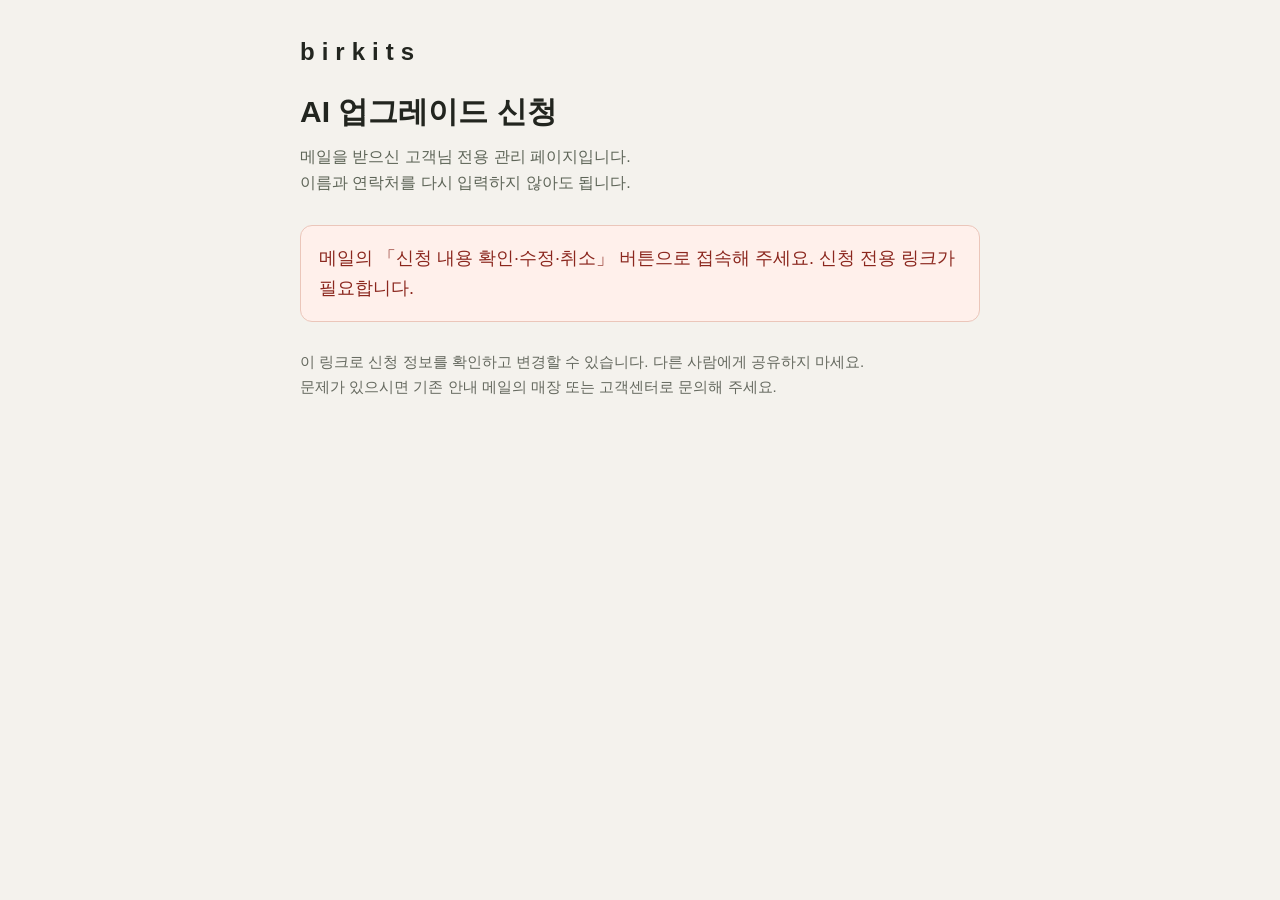
==== manage.html @ 48fc605c "고객 정보 재입력 없는 관리 버튼과 입금자 환불계좌 필수" ====
<!doctype html>
<html lang="ko">
<head>
<meta charset="utf-8"><meta name="viewport" content="width=device-width,initial-scale=1">
<meta name="referrer" content="no-referrer"><meta name="robots" content="noindex,nofollow,noarchive">
<meta http-equiv="Content-Security-Policy" content="default-src 'self'; script-src 'unsafe-inline'; style-src 'unsafe-inline'; connect-src https://script.google.com https://script.googleusercontent.com; img-src 'self' data:; object-src 'none'; base-uri 'none'; form-action 'none'">
<title>AI 업그레이드 신청 확인 · 수정 · 취소 | 버킷츠</title>
<style>
*{box-sizing:border-box}body{margin:0;background:#f4f2ed;color:#22251f;font:18px/1.65 -apple-system,BlinkMacSystemFont,'Segoe UI',sans-serif;word-break:keep-all}main{max-width:720px;margin:0 auto;padding:32px 20px 60px}header{margin-bottom:28px}.brand{font-size:24px;letter-spacing:7px;font-weight:600}h1{font-size:30px;line-height:1.35;margin:20px 0 12px}h2{font-size:23px;margin:0 0 20px}p{margin:10px 0}.muted,.hint{color:#62665d;font-size:16px}.card{padding:26px;background:#fff;border:1px solid #dedbd2;border-radius:18px;margin:18px 0}.notice{background:#ece9df;border-radius:12px;padding:18px}.error{color:#8b271e;background:#fff0eb;border:1px solid #ebc6ba;padding:18px;border-radius:12px;white-space:pre-line}.success{background:#e9f1e8;border:1px solid #c5d8c0;padding:18px;border-radius:12px}label{display:block;font-weight:600;margin-bottom:8px}input,select,textarea,button{font:inherit}input:not([type=radio]):not([type=checkbox]),select,textarea{display:block;width:100%;min-height:56px;border:1px solid #aaa99e;border-radius:9px;padding:12px;color:#20231e;background:white}input[readonly],textarea[readonly],select:disabled{background:#f5f5f0;color:#35382f;opacity:1}textarea{min-height:110px;resize:vertical}.field{margin-bottom:23px}.row{display:flex;gap:14px}.row>*{flex:1;min-width:0}button{min-height:56px;border:1px solid #293025;border-radius:10px;background:#293025;color:white;padding:13px 22px;font-weight:600;cursor:pointer}button.secondary{background:#fff;color:#293025}button.danger{background:#fff;color:#8b3024;border-color:#b06d60}button:disabled{opacity:.5;cursor:wait}.actions{display:flex;flex-wrap:wrap;gap:12px;margin-top:24px}.actions button{flex:1;min-width:140px}.full{width:100%}button:focus-visible,input:focus-visible,select:focus-visible,textarea:focus-visible{outline:3px solid #728462;outline-offset:3px}.choice{font-weight:400;display:flex;align-items:flex-start;gap:12px;background:#f5f5f0;padding:16px;border:1px solid #d7d9cf;border-radius:10px;margin:12px 0;cursor:pointer}.choice input{width:24px;height:24px;flex:0 0 24px;margin:3px 0}.req{color:#8b3024;font-size:16px}.pill{display:inline-block;border-radius:100px;background:#e8eadd;padding:4px 13px;font-size:16px}.statusbar{margin-bottom:18px}a{color:#355334;text-underline-offset:4px}.summaryline{padding:12px 0;border-bottom:1px solid #e6e6de}.summaryline span{display:block;color:#62665d;font-size:16px}.summaryline strong{font-size:19px;font-weight:500;white-space:pre-wrap;overflow-wrap:anywhere}[hidden]{display:none!important}footer{font-size:15px;color:#65695f;margin:28px 0 0}.secure{font-size:16px;color:#5e6558}.loading{padding:28px;text-align:center}@media(max-width:520px){main{padding:24px 16px 40px}.card{padding:21px 18px}h1{font-size:27px}.row{display:block}.actions button{min-width:100%;width:100%}}@media(prefers-reduced-motion:no-preference){button{transition:background .15s}}
</style>
</head>
<body>
<main>
 <header><div class="brand">birkits</div><h1>AI 업그레이드 신청</h1><p class="secure">메일을 받으신 고객님 전용 관리 페이지입니다.<br>이름과 연락처를 다시 입력하지 않아도 됩니다.</p></header>
 <div id="feedback" role="status" aria-live="polite"></div>
 <div id="loading" class="card loading">신청 내용을 불러오고 있습니다.</div>
 <section id="application" hidden>
  <div class="statusbar">현재 상태 <span id="status" class="pill"></span></div>
  <nav class="actions" aria-label="신청 관리"><button id="viewButton" type="button" class="secondary">신청 내용 확인</button><button id="editButton" type="button">신청 내용 수정</button><button id="cancelButton" type="button" class="danger">신청 취소</button></nav>
  <section id="viewPanel" class="card"><h2>신청하신 내용</h2><div id="summary"></div></section>
  <form id="editForm" class="card" hidden><h2>신청 내용 수정</h2><p class="hint">기존 내용이 입력되어 있습니다. 변경할 부분만 수정해 주세요.</p><div id="fields"></div><button class="full" id="saveButton" type="submit">변경 내용 저장</button></form>
  <form id="cancelForm" class="card" hidden><h2>신청 취소</h2><p>아래 신청이 취소됩니다. 신청 내용과 입금 여부를 확인해 주세요.</p><div id="cancelSummary" class="notice"></div>
   <fieldset id="paymentFields" style="border:0;padding:0;margin:24px 0"><legend style="font-weight:600">입금하셨나요? <span class="req">필수</span></legend>
    <label class="choice"><input type="radio" name="payment" value="paid" required><span>입금했습니다.<br><span class="hint">환불받으실 계좌를 입력해 주세요.</span></span></label>
    <label class="choice"><input type="radio" name="payment" value="unpaid" required><span>아직 입금하지 않았습니다.</span></label>
    <div id="refundFields" hidden>
     <p class="notice">입금한 신청은 환불계좌가 있어야 취소할 수 있습니다. 실제 입금 내역 확인 후 담당자가 환불 처리합니다.</p>
     <div class="field"><label for="refundBank">은행명 <span class="req">필수</span></label><input id="refundBank" autocomplete="off" maxlength="40" placeholder="예: 국민은행"></div>
     <div class="field"><label for="refundAccount">환불 계좌번호 <span class="req">필수</span></label><input id="refundAccount" inputmode="numeric" autocomplete="off" maxlength="40" placeholder="숫자만 입력해 주세요"></div>
     <div class="field"><label for="refundHolder">예금주 <span class="req">필수</span></label><input id="refundHolder" autocomplete="off" maxlength="40" placeholder="통장에 표시된 예금주명"></div>
     <p class="hint">환불 처리를 위해 은행명·계좌번호·예금주를 수집합니다. 전체 계좌번호는 비공개 신청 시트에만 저장하며, 안내 메일에는 끝자리만 표시합니다. 환불 처리와 관련 법령상 보관 의무에 필요한 기간 동안만 보관합니다.</p>
    </div>
   </fieldset>
   <label class="choice"><input id="cancelConfirm" type="checkbox" required><span>신청 취소 내용을 확인했습니다.<span id="refundConfirmText"> 입금한 경우 환불 처리를 위한 계좌정보 제공에 동의합니다.</span></span></label>
   <button class="full danger" id="confirmCancelButton" type="submit">확인했습니다. 신청 취소 확정</button>
  </form>
  <section id="refundResult" class="card" hidden><h2>취소·환불 접수 내용</h2><div id="refundSummary"></div></section>
 </section>
 <footer>이 링크로 신청 정보를 확인하고 변경할 수 있습니다. 다른 사람에게 공유하지 마세요.<br>문제가 있으시면 기존 안내 메일의 매장 또는 고객센터로 문의해 주세요.</footer>
</main>
<script>
'use strict';
const SERVICE='customer', API='https://script.google.com/macros/s/AKfycbx2lmYhfX2Ey2Q192iOE2PfyTRnP8xEVYKa4at9sElzZoVyQkmvH3BFohvnhB8ba2lp/exec';
const $=id=>document.getElementById(id);
let token=new URLSearchParams(location.hash.slice(1)).get('token')||'', record=null, mode=new URLSearchParams(location.search).get('action')||'view', busy=false;
const labels={name:'성함',phone:'연락처',email:'이메일',showroom:'방문 매장',date:'방문 날짜',time:'방문 시간',memo:'추가 전달사항',applicantName:'보내는 분 성함',applicantPhone:'보내는 분 연락처',buyerName:'받는 분 성함 (동일하면 비워 주세요)',buyerPhone:'받는 분 연락처 (동일하면 비워 주세요)',customerEmail:'이메일',depositTime:'입금 시간 및 입금자명 (입금 전이면 미입금)',requestDate:'이사·설치 요청 기간',isSecondHand:'중고 구매 여부',addressBefore:'출발지 주소',addressAfter:'도착지 주소',options:'구매 옵션·사이즈·수량',serviceKey:'신청 서비스',regionKey:'지역',bedConfigKey:'침대 구성',zipcode:'우편번호',address:'기본 주소',detailAddress:'상세 주소',purchaseYear:'구매 연도',upgradeOption:'업그레이드 방법',quantity:'신청 수량',orderInfo:'구매처·주문번호',comments:'추가 전달사항'};
const showroomNames=['삼성점(봉은사역)','압구정점','아주대 병원점(수원시 영통구)','회기점(동대문구)','이브자리 양재(하나로마트 정문 우측)','파주운정점(스타필드 빌리지)'];
const services={full:['전체 (분해 + 운반 + 조립)',255000,355000],assembly:['조립만',95000,125000],disassembly:['분해만',85000,135000],disassemblyTransport:['분해 + 운반',185000,255000],transportAssembly:['운반 + 조립',225000,325000],roomMove:['분해 + 재조립 (같은 집 다른 방 이동 설치)',180000,260000]};
const fieldsByService={showroom:['name','phone','email','showroom','date','time','memo'],moving:['serviceKey','regionKey','bedConfigKey','applicantName','applicantPhone','customerEmail','buyerName','buyerPhone','depositTime','requestDate','isSecondHand','addressBefore','addressAfter','options','memo'],customer:['name','phone','email','zipcode','address','detailAddress','purchaseYear','upgradeOption','quantity','orderInfo','comments']};
const optional=new Set(['memo','buyerName','buyerPhone','orderInfo','comments']);
function feedback(message,type='error'){ $('feedback').className=type;$('feedback').textContent=message;$('feedback').hidden=!message; }
function setBusy(value){busy=value;document.querySelectorAll('button').forEach(b=>b.disabled=value);if(!value&&record){$('editButton').disabled=$('cancelButton').disabled=!record.editable;}}
async function api(action,extra={}) {
 const controller=new AbortController(), timer=setTimeout(()=>controller.abort(),45000);
 try {const response=await fetch(API,{method:'POST',headers:{'Content-Type':'text/plain;charset=utf-8'},body:JSON.stringify({action,token,...extra}),credentials:'omit',cache:'no-store',redirect:'follow',signal:controller.signal});if(!response.ok)throw Error('서버에 연결하지 못했습니다.');const result=await response.json();if(result.result!=='success')throw Error(result.message||result.error||'처리하지 못했습니다.');return result;}
 catch(error){if(error.name==='AbortError')throw Error('응답 확인이 지연되고 있습니다. 중복 요청하지 마시고 잠시 후 이 페이지를 새로고침하여 처리 상태를 확인해 주세요.');throw error;}finally{clearTimeout(timer);}
}
function addSummary(parent,label,value){if(value===undefined||value===null||value==='')return;const div=document.createElement('div');div.className='summaryline';const span=document.createElement('span');span.textContent=label;const strong=document.createElement('strong');strong.textContent=String(value);div.append(span,strong);parent.append(div);}
function displayed(key,value){if(key==='serviceKey')return services[value]?.[0]||record.data.serviceName||value;if(key==='regionKey')return {capital:'수도권',local:'지방'}[value]||value;if(key==='bedConfigKey')return {single:'일반',sPlusS:'S+S',ssPlusSs:'SS+SS'}[value]||value;return value;}
function render(){
 $('loading').hidden=true;$('application').hidden=false;$('status').textContent=record.status;$('summary').replaceChildren();
 for(const key of fieldsByService[SERVICE])addSummary($('summary'),labels[key],displayed(key,record.data[key]));
 $('cancelSummary').textContent=SERVICE==='showroom'?`${record.data.name} / ${record.data.showroom}\n${record.data.date} ${record.data.time}`:SERVICE==='moving'?`${record.data.applicantName} / ${record.data.applicantPhone}\n${record.data.requestDate}`:`${record.data.name} / ${record.data.phone}\n${record.data.upgradeOption} / ${record.data.quantity}개`;
 $('cancelSummary').style.whiteSpace='pre-line';$('refundResult').hidden=!record.refund;$('refundSummary').replaceChildren();
 if(record.refund){const f=record.refund;addSummary($('refundSummary'),'입금 여부',f.paid?'입금 완료 (고객 신고)':'입금 전 (고객 신고)');if(f.paid){addSummary($('refundSummary'),'은행',f.bank);addSummary($('refundSummary'),'계좌번호',f.accountMasked);addSummary($('refundSummary'),'예금주',f.holder);}addSummary($('refundSummary'),'처리 상태',f.status);}
 setBusy(false);if(!record.editable)mode='view';setMode(mode);
}
function setMode(value){mode=['view','edit','cancel'].includes(value)?value:'view';if(!record.editable)mode='view';$('viewPanel').hidden=mode!=='view';$('editForm').hidden=mode!=='edit';$('cancelForm').hidden=mode!=='cancel';if(mode==='edit')buildFields();if(mode==='cancel'){$('cancelConfirm').checked=false;document.querySelectorAll('[name=payment]').forEach(i=>i.checked=false);paymentChanged();}history.replaceState(null,'',`?action=${mode}#token=${encodeURIComponent(token)}`);}
function makeField(key,type='text',choices){
 const group=document.createElement('div');group.className='field';const label=document.createElement('label');label.htmlFor='field_'+key;label.textContent=labels[key]+(optional.has(key)?'':' *');
 const input=document.createElement(choices?'select':['memo','comments','options'].includes(key)?'textarea':'input');input.id='field_'+key;input.name=key;input.required=!optional.has(key);if(input.tagName==='INPUT')input.type=type;
 if(choices){for(const [value,text] of choices){const option=document.createElement('option');option.value=value;option.textContent=text;input.append(option);}}
 input.value=record.data[key]??'';if(key.toLowerCase().includes('phone')){input.inputMode='tel';input.addEventListener('input',()=>{input.value=phone(input.value);});}
 if(SERVICE==='showroom'&&['name','phone'].includes(key)){input.readOnly=true;input.required=false;}
 if(['memo','comments','options'].includes(key))input.maxLength=2000;else if(input.tagName==='INPUT')input.maxLength=key.toLowerCase().includes('address')?400:254;
 group.append(label,input);$('fields').append(group);return input;
}
function phone(value){const d=String(value).replace(/\D/g,'').slice(0,11);if(d.startsWith('02'))return d.replace(/^(\d{2})(\d{3,4})(\d{4})$/,'$1-$2-$3');return d.replace(/^(\d{3})(\d{3,4})(\d{4})$/,'$1-$2-$3');}
function buildFields(){
 $('fields').replaceChildren();
 for(const key of fieldsByService[SERVICE]){
  let choices;
  if(key==='showroom')choices=showroomNames.map(v=>[v,v]);
  if(key==='time')choices=[[record.data.time,record.data.time]];
  if(key==='serviceKey')choices=Object.entries(services).map(([k,v])=>[k,v[0]]);
  if(key==='regionKey')choices=[['capital','수도권'],['local','지방']];
  if(key==='bedConfigKey')choices=[['single','일반'],['sPlusS','S+S'],['ssPlusSs','SS+SS']];
  if(key==='isSecondHand')choices=[['아니오(본인구매)','아니오(본인구매)'],['예(중고구매)','예(중고구매)']];
  if(key==='purchaseYear')choices=[['2025년 이후','2025년 이후'],['2024년 이전','2024년 이전']];
  if(key==='upgradeOption')choices=[[record.data.upgradeOption,record.data.upgradeOption]];
  if(key==='quantity')choices=[['1','1개'],['2','2개'],['3','3개']];
  const input=makeField(key,key.toLowerCase().includes('email')?'email':key==='date'?'date':'text',choices);
  if(key==='date')input.min=new Intl.DateTimeFormat('en-CA',{timeZone:'Asia/Seoul',year:'numeric',month:'2-digit',day:'2-digit'}).format(new Date());
 }
 if(SERVICE==='customer'){$('field_purchaseYear').addEventListener('change',upgradeOptions);upgradeOptions();}
 if(SERVICE==='moving'){
  const fee=document.createElement('p');fee.id='fee';fee.className='notice';$('fields').append(fee);
  ['serviceKey','regionKey','bedConfigKey'].forEach(k=>$('field_'+k).addEventListener('change',movingFee));movingFee();
 }
 if(SERVICE==='showroom'){
  const note=document.createElement('p');note.className='notice';note.textContent='신청 전 네이버 지도 또는 매장 전화로 실제 영업시간과 휴무일을 확인해 주세요. 아주대 병원점은 토·일·공휴일에 쉽니다. 날짜를 변경하면 가능한 시간을 다시 확인합니다.';$('fields').append(note);
  const choice=document.createElement('label');choice.className='choice';const input=document.createElement('input');input.type='checkbox';input.required=true;input.id='visitPromise';const span=document.createElement('span');span.textContent='방문 시간을 지키고, 방문이 어려우면 미리 변경·취소하겠습니다. 당일 취소·지각은 매장에 연락하겠습니다.';choice.append(input,span);$('fields').append(choice);
  ['date','showroom'].forEach(k=>$('field_'+k).addEventListener('change',loadTimes));loadTimes();
 }
}
function upgradeOptions(){const select=$('field_upgradeOption'),previous=select.value,base=$('field_purchaseYear').value==='2025년 이후'?15000:50000;select.replaceChildren();for(const [label,price] of [['자가교체',base],['방문-수도권',base+30000],['방문-지방',base+60000]]){const value=label+'('+price.toLocaleString('ko-KR')+')';const option=new Option(value+'원',value);select.add(option);}if([...select.options].some(o=>o.value===previous))select.value=previous;}
function movingFee(){const key=$('field_serviceKey').value,region=$('field_regionKey').value,bed=$('field_bedConfigKey').value;const item=services[key];$('fee').textContent=item?'예상 비용: '+(item[region==='capital'?1:2]*({single:1,sPlusS:1.25,ssPlusSs:1.5}[bed]||1)).toLocaleString('ko-KR')+'원 · 최종 비용과 가능 일정은 담당자가 확인합니다.':'서비스를 선택해 주세요.';$('field_addressBefore').required=key!=='assembly';$('field_addressAfter').required=key!=='disassembly';}
let timesRequest=0;
async function loadTimes(){
 const seq=++timesRequest,select=$('field_time'),date=$('field_date').value,showroom=$('field_showroom').value,previous=select.value;
 select.replaceChildren(new Option('가능한 시간 확인 중',''));select.disabled=true;
 if(!date)return;
 try{
  const response=await fetch(API+'?'+new URLSearchParams({action:'getBookedTimes',date,showroom,excludeRowId:record.rowId}),{credentials:'omit',cache:'no-store'});const data=await response.json();if(data.result==='error')throw Error(data.message||'예약 시간을 확인하지 못했습니다.');if(seq!==timesRequest)return;
  const day=new Date(date+'T12:00:00+09:00').getUTCDay(),booked=data.bookedTimes||[];let open=10,close=20;
  if(showroom===showroomNames[0])close=day>=1&&day<=5?21:20.5;
  if(showroom===showroomNames[1])close=day===0?20.5:day===5?20:21;
  if(showroom===showroomNames[2])close=18;
  if(showroom===showroomNames[3])close=day===0?19:21;
  if(showroom===showroomNames[4]){open=9;close=20;}
  if(showroom===showroomNames[5])close=22;
  const holiday=['01-01','03-01','05-05','06-06','08-15','10-03','10-09','12-25'].includes(date.slice(5));
  select.replaceChildren(new Option('방문 시간을 선택해 주세요',''));
  if(!(showroom===showroomNames[2]&&(day===0||day===6||holiday)))for(let h=open;h+1<=close;h++){const time=String(h).padStart(2,'0')+':00';if(new Date(date+'T'+time+':00+09:00')<=new Date()||booked.includes(time)||booked.includes(String(h).padStart(2,'0')+':30'))continue;select.add(new Option(time,time));}
  select.disabled=false;if([...select.options].some(o=>o.value===previous))select.value=previous;
  if(select.options.length===1)select.options[0].textContent='가능한 시간이 없습니다. 다른 날짜를 선택해 주세요.';
 }catch(error){if(seq!==timesRequest)return;select.replaceChildren(new Option('확인 실패 · 날짜를 다시 선택해 주세요',''));feedback(error.message);}
}
function paymentChanged(){const paid=document.querySelector('[name=payment]:checked')?.value==='paid';$('paymentFields').hidden=SERVICE==='showroom';$('refundFields').hidden=!paid;$('refundConfirmText').hidden=SERVICE==='showroom';document.querySelectorAll('[name=payment]').forEach(i=>i.required=SERVICE!=='showroom');['refundBank','refundAccount','refundHolder'].forEach(id=>{$(id).required=paid;$(id).disabled=!paid;});}
$('viewButton').addEventListener('click',()=>setMode('view'));$('editButton').addEventListener('click',()=>setMode('edit'));$('cancelButton').addEventListener('click',()=>setMode('cancel'));document.querySelectorAll('[name=payment]').forEach(i=>i.addEventListener('change',paymentChanged));$('refundAccount').addEventListener('input',()=>{$('refundAccount').value=$('refundAccount').value.replace(/[^\d\s-]/g,'');});
function acceptResult(result,message){record=result.record;if(result.token)token=result.token;mode='view';render();$('refundAccount').value='';feedback(message+(result.customerEmailSent?' 고객님과 운영자에게 같은 관리 버튼이 포함된 안내 메일이 발송되었습니다.':' 저장은 완료되었습니다. 메일이 도착하지 않으면 이 링크에서 처리 상태를 확인해 주세요.'),'success');window.scrollTo({top:0,behavior:'auto'});}
$('editForm').addEventListener('submit',async event=>{event.preventDefault();if(busy||!event.currentTarget.reportValidity())return;const data=Object.fromEntries(new FormData(event.currentTarget));if(SERVICE==='showroom')data.visitPromiseAccepted=$('visitPromise').checked;if(SERVICE==='moving'){data.addressBeforeBase=data.addressBefore;data.addressBeforeDetail='';data.addressAfterBase=data.addressAfter;data.addressAfterDetail='';}setBusy(true);feedback('');try{const result=await api('managedUpdate',{data});acceptResult(result,'신청 내용이 수정되었습니다.');}catch(error){feedback(error.message);$('feedback').scrollIntoView({block:'center'});}finally{setBusy(false);}});
$('cancelForm').addEventListener('submit',async event=>{event.preventDefault();if(busy||!event.currentTarget.reportValidity())return;const payment=document.querySelector('[name=payment]:checked')?.value,account=$('refundAccount').value.replace(/[\s-]/g,'');if(payment==='paid'&&!/^\d{6,30}$/.test(account)){feedback('계좌번호를 숫자 6~30자리로 정확히 입력해 주세요.');$('refundAccount').focus();return;}setBusy(true);feedback('');try{const result=await api('managedCancel',{confirmCancel:$('cancelConfirm').checked,payment,refundBank:$('refundBank').value.trim(),refundAccount:account,refundHolder:$('refundHolder').value.trim()});acceptResult(result,result.alreadyCancelled?'이미 취소된 신청입니다.':SERVICE==='showroom'?'쇼룸 예약이 취소되었습니다.':'신청 취소가 접수되었습니다. 입금하신 경우 담당자가 입금 내역과 환불계좌를 확인한 뒤 환불 처리합니다.');}catch(error){feedback(error.message);$('feedback').scrollIntoView({block:'center'});}finally{setBusy(false);}});
(async()=>{if(!token){$('loading').hidden=true;feedback('메일의 「신청 내용 확인·수정·취소」 버튼으로 접속해 주세요. 신청 전용 링크가 필요합니다.');return;}setBusy(true);try{const result=await api('managedGet');record=result.record;render();}catch(error){$('loading').hidden=true;feedback(error.message+'\n최신 안내 메일의 버튼을 다시 눌러 주세요. 계속 이용할 수 없으면 매장 또는 고객센터로 문의해 주세요.');}finally{setBusy(false);}})();
</script>
</body>
</html>
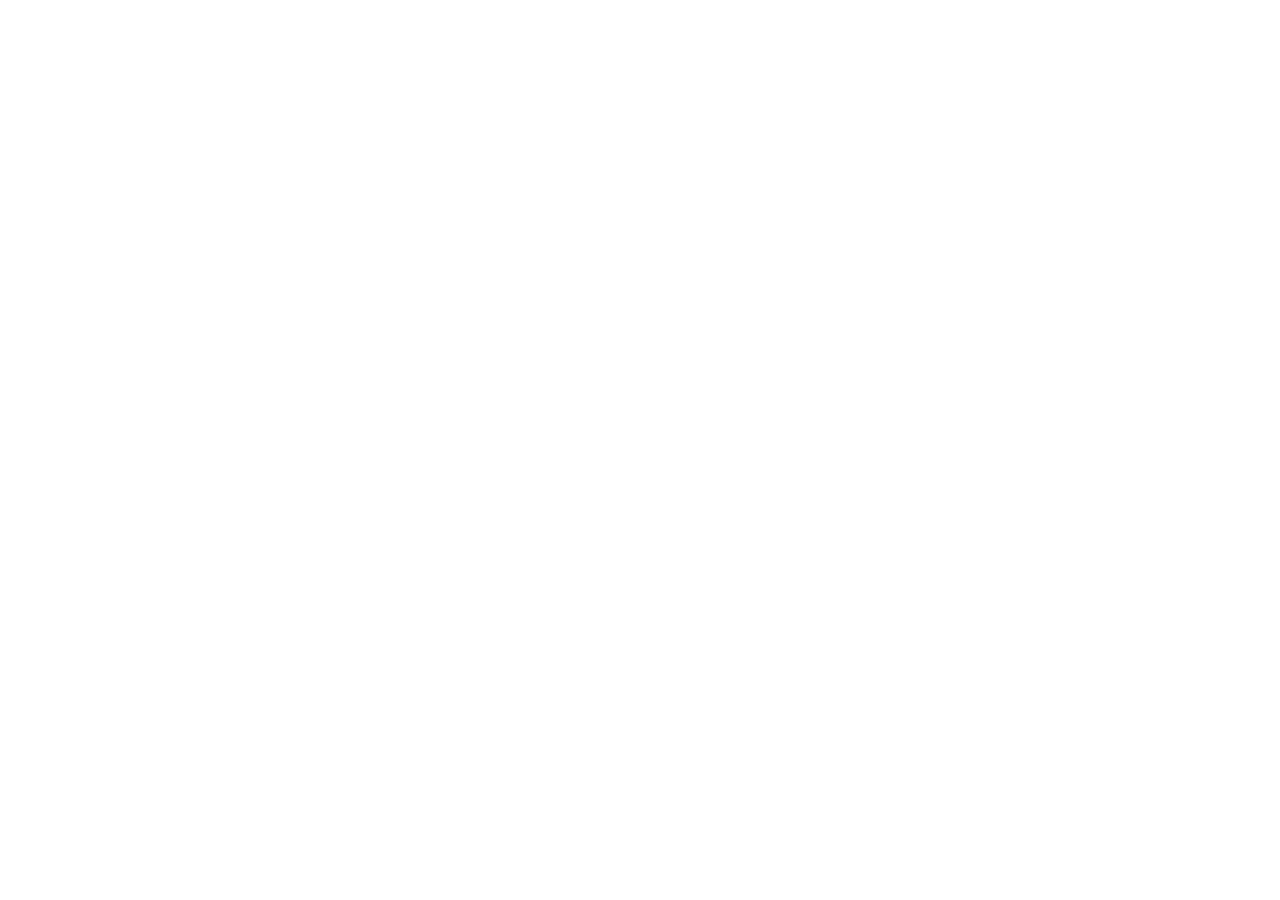
==== commit 08dbb90d: "Move customer pages to birkits.com preserving management links" ====
--- a/manage.html
+++ b/manage.html
@@ -1,137 +1,2 @@
 <!doctype html>
-<html lang="ko">
-<head>
-<meta charset="utf-8"><meta name="viewport" content="width=device-width,initial-scale=1">
-<meta name="referrer" content="no-referrer"><meta name="robots" content="noindex,nofollow,noarchive">
-<meta http-equiv="Content-Security-Policy" content="default-src 'self'; script-src 'unsafe-inline'; style-src 'unsafe-inline'; connect-src https://script.google.com https://script.googleusercontent.com; img-src 'self' data:; object-src 'none'; base-uri 'none'; form-action 'none'">
-<title>AI 업그레이드 신청 확인 · 수정 · 취소 | 버킷츠</title>
-<style>
-*{box-sizing:border-box}body{margin:0;background:#f4f2ed;color:#22251f;font:18px/1.65 -apple-system,BlinkMacSystemFont,'Segoe UI',sans-serif;word-break:keep-all}main{max-width:720px;margin:0 auto;padding:32px 20px 60px}header{margin-bottom:28px}.brand{font-size:24px;letter-spacing:7px;font-weight:600}h1{font-size:30px;line-height:1.35;margin:20px 0 12px}h2{font-size:23px;margin:0 0 20px}p{margin:10px 0}.muted,.hint{color:#62665d;font-size:16px}.card{padding:26px;background:#fff;border:1px solid #dedbd2;border-radius:18px;margin:18px 0}.notice{background:#ece9df;border-radius:12px;padding:18px}.error{color:#8b271e;background:#fff0eb;border:1px solid #ebc6ba;padding:18px;border-radius:12px;white-space:pre-line}.success{background:#e9f1e8;border:1px solid #c5d8c0;padding:18px;border-radius:12px}label{display:block;font-weight:600;margin-bottom:8px}input,select,textarea,button{font:inherit}input:not([type=radio]):not([type=checkbox]),select,textarea{display:block;width:100%;min-height:56px;border:1px solid #aaa99e;border-radius:9px;padding:12px;color:#20231e;background:white}input[readonly],textarea[readonly],select:disabled{background:#f5f5f0;color:#35382f;opacity:1}textarea{min-height:110px;resize:vertical}.field{margin-bottom:23px}.row{display:flex;gap:14px}.row>*{flex:1;min-width:0}button{min-height:56px;border:1px solid #293025;border-radius:10px;background:#293025;color:white;padding:13px 22px;font-weight:600;cursor:pointer}button.secondary{background:#fff;color:#293025}button.danger{background:#fff;color:#8b3024;border-color:#b06d60}button:disabled{opacity:.5;cursor:wait}.actions{display:flex;flex-wrap:wrap;gap:12px;margin-top:24px}.actions button{flex:1;min-width:140px}.full{width:100%}button:focus-visible,input:focus-visible,select:focus-visible,textarea:focus-visible{outline:3px solid #728462;outline-offset:3px}.choice{font-weight:400;display:flex;align-items:flex-start;gap:12px;background:#f5f5f0;padding:16px;border:1px solid #d7d9cf;border-radius:10px;margin:12px 0;cursor:pointer}.choice input{width:24px;height:24px;flex:0 0 24px;margin:3px 0}.req{color:#8b3024;font-size:16px}.pill{display:inline-block;border-radius:100px;background:#e8eadd;padding:4px 13px;font-size:16px}.statusbar{margin-bottom:18px}a{color:#355334;text-underline-offset:4px}.summaryline{padding:12px 0;border-bottom:1px solid #e6e6de}.summaryline span{display:block;color:#62665d;font-size:16px}.summaryline strong{font-size:19px;font-weight:500;white-space:pre-wrap;overflow-wrap:anywhere}[hidden]{display:none!important}footer{font-size:15px;color:#65695f;margin:28px 0 0}.secure{font-size:16px;color:#5e6558}.loading{padding:28px;text-align:center}@media(max-width:520px){main{padding:24px 16px 40px}.card{padding:21px 18px}h1{font-size:27px}.row{display:block}.actions button{min-width:100%;width:100%}}@media(prefers-reduced-motion:no-preference){button{transition:background .15s}}
-</style>
-</head>
-<body>
-<main>
- <header><div class="brand">birkits</div><h1>AI 업그레이드 신청</h1><p class="secure">메일을 받으신 고객님 전용 관리 페이지입니다.<br>이름과 연락처를 다시 입력하지 않아도 됩니다.</p></header>
- <div id="feedback" role="status" aria-live="polite"></div>
- <div id="loading" class="card loading">신청 내용을 불러오고 있습니다.</div>
- <section id="application" hidden>
-  <div class="statusbar">현재 상태 <span id="status" class="pill"></span></div>
-  <nav class="actions" aria-label="신청 관리"><button id="viewButton" type="button" class="secondary">신청 내용 확인</button><button id="editButton" type="button">신청 내용 수정</button><button id="cancelButton" type="button" class="danger">신청 취소</button></nav>
-  <section id="viewPanel" class="card"><h2>신청하신 내용</h2><div id="summary"></div></section>
-  <form id="editForm" class="card" hidden><h2>신청 내용 수정</h2><p class="hint">기존 내용이 입력되어 있습니다. 변경할 부분만 수정해 주세요.</p><div id="fields"></div><button class="full" id="saveButton" type="submit">변경 내용 저장</button></form>
-  <form id="cancelForm" class="card" hidden><h2>신청 취소</h2><p>아래 신청이 취소됩니다. 신청 내용과 입금 여부를 확인해 주세요.</p><div id="cancelSummary" class="notice"></div>
-   <fieldset id="paymentFields" style="border:0;padding:0;margin:24px 0"><legend style="font-weight:600">입금하셨나요? <span class="req">필수</span></legend>
-    <label class="choice"><input type="radio" name="payment" value="paid" required><span>입금했습니다.<br><span class="hint">환불받으실 계좌를 입력해 주세요.</span></span></label>
-    <label class="choice"><input type="radio" name="payment" value="unpaid" required><span>아직 입금하지 않았습니다.</span></label>
-    <div id="refundFields" hidden>
-     <p class="notice">입금한 신청은 환불계좌가 있어야 취소할 수 있습니다. 실제 입금 내역 확인 후 담당자가 환불 처리합니다.</p>
-     <div class="field"><label for="refundBank">은행명 <span class="req">필수</span></label><input id="refundBank" autocomplete="off" maxlength="40" placeholder="예: 국민은행"></div>
-     <div class="field"><label for="refundAccount">환불 계좌번호 <span class="req">필수</span></label><input id="refundAccount" inputmode="numeric" autocomplete="off" maxlength="40" placeholder="숫자만 입력해 주세요"></div>
-     <div class="field"><label for="refundHolder">예금주 <span class="req">필수</span></label><input id="refundHolder" autocomplete="off" maxlength="40" placeholder="통장에 표시된 예금주명"></div>
-     <p class="hint">환불 처리를 위해 은행명·계좌번호·예금주를 수집합니다. 전체 계좌번호는 비공개 신청 시트에만 저장하며, 안내 메일에는 끝자리만 표시합니다. 환불 처리와 관련 법령상 보관 의무에 필요한 기간 동안만 보관합니다.</p>
-    </div>
-   </fieldset>
-   <label class="choice"><input id="cancelConfirm" type="checkbox" required><span>신청 취소 내용을 확인했습니다.<span id="refundConfirmText"> 입금한 경우 환불 처리를 위한 계좌정보 제공에 동의합니다.</span></span></label>
-   <button class="full danger" id="confirmCancelButton" type="submit">확인했습니다. 신청 취소 확정</button>
-  </form>
-  <section id="refundResult" class="card" hidden><h2>취소·환불 접수 내용</h2><div id="refundSummary"></div></section>
- </section>
- <footer>이 링크로 신청 정보를 확인하고 변경할 수 있습니다. 다른 사람에게 공유하지 마세요.<br>문제가 있으시면 기존 안내 메일의 매장 또는 고객센터로 문의해 주세요.</footer>
-</main>
-<script>
-'use strict';
-const SERVICE='customer', API='https://script.google.com/macros/s/AKfycbx2lmYhfX2Ey2Q192iOE2PfyTRnP8xEVYKa4at9sElzZoVyQkmvH3BFohvnhB8ba2lp/exec';
-const $=id=>document.getElementById(id);
-let token=new URLSearchParams(location.hash.slice(1)).get('token')||'', record=null, mode=new URLSearchParams(location.search).get('action')||'view', busy=false;
-const labels={name:'성함',phone:'연락처',email:'이메일',showroom:'방문 매장',date:'방문 날짜',time:'방문 시간',memo:'추가 전달사항',applicantName:'보내는 분 성함',applicantPhone:'보내는 분 연락처',buyerName:'받는 분 성함 (동일하면 비워 주세요)',buyerPhone:'받는 분 연락처 (동일하면 비워 주세요)',customerEmail:'이메일',depositTime:'입금 시간 및 입금자명 (입금 전이면 미입금)',requestDate:'이사·설치 요청 기간',isSecondHand:'중고 구매 여부',addressBefore:'출발지 주소',addressAfter:'도착지 주소',options:'구매 옵션·사이즈·수량',serviceKey:'신청 서비스',regionKey:'지역',bedConfigKey:'침대 구성',zipcode:'우편번호',address:'기본 주소',detailAddress:'상세 주소',purchaseYear:'구매 연도',upgradeOption:'업그레이드 방법',quantity:'신청 수량',orderInfo:'구매처·주문번호',comments:'추가 전달사항'};
-const showroomNames=['삼성점(봉은사역)','압구정점','아주대 병원점(수원시 영통구)','회기점(동대문구)','이브자리 양재(하나로마트 정문 우측)','파주운정점(스타필드 빌리지)'];
-const services={full:['전체 (분해 + 운반 + 조립)',255000,355000],assembly:['조립만',95000,125000],disassembly:['분해만',85000,135000],disassemblyTransport:['분해 + 운반',185000,255000],transportAssembly:['운반 + 조립',225000,325000],roomMove:['분해 + 재조립 (같은 집 다른 방 이동 설치)',180000,260000]};
-const fieldsByService={showroom:['name','phone','email','showroom','date','time','memo'],moving:['serviceKey','regionKey','bedConfigKey','applicantName','applicantPhone','customerEmail','buyerName','buyerPhone','depositTime','requestDate','isSecondHand','addressBefore','addressAfter','options','memo'],customer:['name','phone','email','zipcode','address','detailAddress','purchaseYear','upgradeOption','quantity','orderInfo','comments']};
-const optional=new Set(['memo','buyerName','buyerPhone','orderInfo','comments']);
-function feedback(message,type='error'){ $('feedback').className=type;$('feedback').textContent=message;$('feedback').hidden=!message; }
-function setBusy(value){busy=value;document.querySelectorAll('button').forEach(b=>b.disabled=value);if(!value&&record){$('editButton').disabled=$('cancelButton').disabled=!record.editable;}}
-async function api(action,extra={}) {
- const controller=new AbortController(), timer=setTimeout(()=>controller.abort(),45000);
- try {const response=await fetch(API,{method:'POST',headers:{'Content-Type':'text/plain;charset=utf-8'},body:JSON.stringify({action,token,...extra}),credentials:'omit',cache:'no-store',redirect:'follow',signal:controller.signal});if(!response.ok)throw Error('서버에 연결하지 못했습니다.');const result=await response.json();if(result.result!=='success')throw Error(result.message||result.error||'처리하지 못했습니다.');return result;}
- catch(error){if(error.name==='AbortError')throw Error('응답 확인이 지연되고 있습니다. 중복 요청하지 마시고 잠시 후 이 페이지를 새로고침하여 처리 상태를 확인해 주세요.');throw error;}finally{clearTimeout(timer);}
-}
-function addSummary(parent,label,value){if(value===undefined||value===null||value==='')return;const div=document.createElement('div');div.className='summaryline';const span=document.createElement('span');span.textContent=label;const strong=document.createElement('strong');strong.textContent=String(value);div.append(span,strong);parent.append(div);}
-function displayed(key,value){if(key==='serviceKey')return services[value]?.[0]||record.data.serviceName||value;if(key==='regionKey')return {capital:'수도권',local:'지방'}[value]||value;if(key==='bedConfigKey')return {single:'일반',sPlusS:'S+S',ssPlusSs:'SS+SS'}[value]||value;return value;}
-function render(){
- $('loading').hidden=true;$('application').hidden=false;$('status').textContent=record.status;$('summary').replaceChildren();
- for(const key of fieldsByService[SERVICE])addSummary($('summary'),labels[key],displayed(key,record.data[key]));
- $('cancelSummary').textContent=SERVICE==='showroom'?`${record.data.name} / ${record.data.showroom}\n${record.data.date} ${record.data.time}`:SERVICE==='moving'?`${record.data.applicantName} / ${record.data.applicantPhone}\n${record.data.requestDate}`:`${record.data.name} / ${record.data.phone}\n${record.data.upgradeOption} / ${record.data.quantity}개`;
- $('cancelSummary').style.whiteSpace='pre-line';$('refundResult').hidden=!record.refund;$('refundSummary').replaceChildren();
- if(record.refund){const f=record.refund;addSummary($('refundSummary'),'입금 여부',f.paid?'입금 완료 (고객 신고)':'입금 전 (고객 신고)');if(f.paid){addSummary($('refundSummary'),'은행',f.bank);addSummary($('refundSummary'),'계좌번호',f.accountMasked);addSummary($('refundSummary'),'예금주',f.holder);}addSummary($('refundSummary'),'처리 상태',f.status);}
- setBusy(false);if(!record.editable)mode='view';setMode(mode);
-}
-function setMode(value){mode=['view','edit','cancel'].includes(value)?value:'view';if(!record.editable)mode='view';$('viewPanel').hidden=mode!=='view';$('editForm').hidden=mode!=='edit';$('cancelForm').hidden=mode!=='cancel';if(mode==='edit')buildFields();if(mode==='cancel'){$('cancelConfirm').checked=false;document.querySelectorAll('[name=payment]').forEach(i=>i.checked=false);paymentChanged();}history.replaceState(null,'',`?action=${mode}#token=${encodeURIComponent(token)}`);}
-function makeField(key,type='text',choices){
- const group=document.createElement('div');group.className='field';const label=document.createElement('label');label.htmlFor='field_'+key;label.textContent=labels[key]+(optional.has(key)?'':' *');
- const input=document.createElement(choices?'select':['memo','comments','options'].includes(key)?'textarea':'input');input.id='field_'+key;input.name=key;input.required=!optional.has(key);if(input.tagName==='INPUT')input.type=type;
- if(choices){for(const [value,text] of choices){const option=document.createElement('option');option.value=value;option.textContent=text;input.append(option);}}
- input.value=record.data[key]??'';if(key.toLowerCase().includes('phone')){input.inputMode='tel';input.addEventListener('input',()=>{input.value=phone(input.value);});}
- if(SERVICE==='showroom'&&['name','phone'].includes(key)){input.readOnly=true;input.required=false;}
- if(['memo','comments','options'].includes(key))input.maxLength=2000;else if(input.tagName==='INPUT')input.maxLength=key.toLowerCase().includes('address')?400:254;
- group.append(label,input);$('fields').append(group);return input;
-}
-function phone(value){const d=String(value).replace(/\D/g,'').slice(0,11);if(d.startsWith('02'))return d.replace(/^(\d{2})(\d{3,4})(\d{4})$/,'$1-$2-$3');return d.replace(/^(\d{3})(\d{3,4})(\d{4})$/,'$1-$2-$3');}
-function buildFields(){
- $('fields').replaceChildren();
- for(const key of fieldsByService[SERVICE]){
-  let choices;
-  if(key==='showroom')choices=showroomNames.map(v=>[v,v]);
-  if(key==='time')choices=[[record.data.time,record.data.time]];
-  if(key==='serviceKey')choices=Object.entries(services).map(([k,v])=>[k,v[0]]);
-  if(key==='regionKey')choices=[['capital','수도권'],['local','지방']];
-  if(key==='bedConfigKey')choices=[['single','일반'],['sPlusS','S+S'],['ssPlusSs','SS+SS']];
-  if(key==='isSecondHand')choices=[['아니오(본인구매)','아니오(본인구매)'],['예(중고구매)','예(중고구매)']];
-  if(key==='purchaseYear')choices=[['2025년 이후','2025년 이후'],['2024년 이전','2024년 이전']];
-  if(key==='upgradeOption')choices=[[record.data.upgradeOption,record.data.upgradeOption]];
-  if(key==='quantity')choices=[['1','1개'],['2','2개'],['3','3개']];
-  const input=makeField(key,key.toLowerCase().includes('email')?'email':key==='date'?'date':'text',choices);
-  if(key==='date')input.min=new Intl.DateTimeFormat('en-CA',{timeZone:'Asia/Seoul',year:'numeric',month:'2-digit',day:'2-digit'}).format(new Date());
- }
- if(SERVICE==='customer'){$('field_purchaseYear').addEventListener('change',upgradeOptions);upgradeOptions();}
- if(SERVICE==='moving'){
-  const fee=document.createElement('p');fee.id='fee';fee.className='notice';$('fields').append(fee);
-  ['serviceKey','regionKey','bedConfigKey'].forEach(k=>$('field_'+k).addEventListener('change',movingFee));movingFee();
- }
- if(SERVICE==='showroom'){
-  const note=document.createElement('p');note.className='notice';note.textContent='신청 전 네이버 지도 또는 매장 전화로 실제 영업시간과 휴무일을 확인해 주세요. 아주대 병원점은 토·일·공휴일에 쉽니다. 날짜를 변경하면 가능한 시간을 다시 확인합니다.';$('fields').append(note);
-  const choice=document.createElement('label');choice.className='choice';const input=document.createElement('input');input.type='checkbox';input.required=true;input.id='visitPromise';const span=document.createElement('span');span.textContent='방문 시간을 지키고, 방문이 어려우면 미리 변경·취소하겠습니다. 당일 취소·지각은 매장에 연락하겠습니다.';choice.append(input,span);$('fields').append(choice);
-  ['date','showroom'].forEach(k=>$('field_'+k).addEventListener('change',loadTimes));loadTimes();
- }
-}
-function upgradeOptions(){const select=$('field_upgradeOption'),previous=select.value,base=$('field_purchaseYear').value==='2025년 이후'?15000:50000;select.replaceChildren();for(const [label,price] of [['자가교체',base],['방문-수도권',base+30000],['방문-지방',base+60000]]){const value=label+'('+price.toLocaleString('ko-KR')+')';const option=new Option(value+'원',value);select.add(option);}if([...select.options].some(o=>o.value===previous))select.value=previous;}
-function movingFee(){const key=$('field_serviceKey').value,region=$('field_regionKey').value,bed=$('field_bedConfigKey').value;const item=services[key];$('fee').textContent=item?'예상 비용: '+(item[region==='capital'?1:2]*({single:1,sPlusS:1.25,ssPlusSs:1.5}[bed]||1)).toLocaleString('ko-KR')+'원 · 최종 비용과 가능 일정은 담당자가 확인합니다.':'서비스를 선택해 주세요.';$('field_addressBefore').required=key!=='assembly';$('field_addressAfter').required=key!=='disassembly';}
-let timesRequest=0;
-async function loadTimes(){
- const seq=++timesRequest,select=$('field_time'),date=$('field_date').value,showroom=$('field_showroom').value,previous=select.value;
- select.replaceChildren(new Option('가능한 시간 확인 중',''));select.disabled=true;
- if(!date)return;
- try{
-  const response=await fetch(API+'?'+new URLSearchParams({action:'getBookedTimes',date,showroom,excludeRowId:record.rowId}),{credentials:'omit',cache:'no-store'});const data=await response.json();if(data.result==='error')throw Error(data.message||'예약 시간을 확인하지 못했습니다.');if(seq!==timesRequest)return;
-  const day=new Date(date+'T12:00:00+09:00').getUTCDay(),booked=data.bookedTimes||[];let open=10,close=20;
-  if(showroom===showroomNames[0])close=day>=1&&day<=5?21:20.5;
-  if(showroom===showroomNames[1])close=day===0?20.5:day===5?20:21;
-  if(showroom===showroomNames[2])close=18;
-  if(showroom===showroomNames[3])close=day===0?19:21;
-  if(showroom===showroomNames[4]){open=9;close=20;}
-  if(showroom===showroomNames[5])close=22;
-  const holiday=['01-01','03-01','05-05','06-06','08-15','10-03','10-09','12-25'].includes(date.slice(5));
-  select.replaceChildren(new Option('방문 시간을 선택해 주세요',''));
-  if(!(showroom===showroomNames[2]&&(day===0||day===6||holiday)))for(let h=open;h+1<=close;h++){const time=String(h).padStart(2,'0')+':00';if(new Date(date+'T'+time+':00+09:00')<=new Date()||booked.includes(time)||booked.includes(String(h).padStart(2,'0')+':30'))continue;select.add(new Option(time,time));}
-  select.disabled=false;if([...select.options].some(o=>o.value===previous))select.value=previous;
-  if(select.options.length===1)select.options[0].textContent='가능한 시간이 없습니다. 다른 날짜를 선택해 주세요.';
- }catch(error){if(seq!==timesRequest)return;select.replaceChildren(new Option('확인 실패 · 날짜를 다시 선택해 주세요',''));feedback(error.message);}
-}
-function paymentChanged(){const paid=document.querySelector('[name=payment]:checked')?.value==='paid';$('paymentFields').hidden=SERVICE==='showroom';$('refundFields').hidden=!paid;$('refundConfirmText').hidden=SERVICE==='showroom';document.querySelectorAll('[name=payment]').forEach(i=>i.required=SERVICE!=='showroom');['refundBank','refundAccount','refundHolder'].forEach(id=>{$(id).required=paid;$(id).disabled=!paid;});}
-$('viewButton').addEventListener('click',()=>setMode('view'));$('editButton').addEventListener('click',()=>setMode('edit'));$('cancelButton').addEventListener('click',()=>setMode('cancel'));document.querySelectorAll('[name=payment]').forEach(i=>i.addEventListener('change',paymentChanged));$('refundAccount').addEventListener('input',()=>{$('refundAccount').value=$('refundAccount').value.replace(/[^\d\s-]/g,'');});
-function acceptResult(result,message){record=result.record;if(result.token)token=result.token;mode='view';render();$('refundAccount').value='';feedback(message+(result.customerEmailSent?' 고객님과 운영자에게 같은 관리 버튼이 포함된 안내 메일이 발송되었습니다.':' 저장은 완료되었습니다. 메일이 도착하지 않으면 이 링크에서 처리 상태를 확인해 주세요.'),'success');window.scrollTo({top:0,behavior:'auto'});}
-$('editForm').addEventListener('submit',async event=>{event.preventDefault();if(busy||!event.currentTarget.reportValidity())return;const data=Object.fromEntries(new FormData(event.currentTarget));if(SERVICE==='showroom')data.visitPromiseAccepted=$('visitPromise').checked;if(SERVICE==='moving'){data.addressBeforeBase=data.addressBefore;data.addressBeforeDetail='';data.addressAfterBase=data.addressAfter;data.addressAfterDetail='';}setBusy(true);feedback('');try{const result=await api('managedUpdate',{data});acceptResult(result,'신청 내용이 수정되었습니다.');}catch(error){feedback(error.message);$('feedback').scrollIntoView({block:'center'});}finally{setBusy(false);}});
-$('cancelForm').addEventListener('submit',async event=>{event.preventDefault();if(busy||!event.currentTarget.reportValidity())return;const payment=document.querySelector('[name=payment]:checked')?.value,account=$('refundAccount').value.replace(/[\s-]/g,'');if(payment==='paid'&&!/^\d{6,30}$/.test(account)){feedback('계좌번호를 숫자 6~30자리로 정확히 입력해 주세요.');$('refundAccount').focus();return;}setBusy(true);feedback('');try{const result=await api('managedCancel',{confirmCancel:$('cancelConfirm').checked,payment,refundBank:$('refundBank').value.trim(),refundAccount:account,refundHolder:$('refundHolder').value.trim()});acceptResult(result,result.alreadyCancelled?'이미 취소된 신청입니다.':SERVICE==='showroom'?'쇼룸 예약이 취소되었습니다.':'신청 취소가 접수되었습니다. 입금하신 경우 담당자가 입금 내역과 환불계좌를 확인한 뒤 환불 처리합니다.');}catch(error){feedback(error.message);$('feedback').scrollIntoView({block:'center'});}finally{setBusy(false);}});
-(async()=>{if(!token){$('loading').hidden=true;feedback('메일의 「신청 내용 확인·수정·취소」 버튼으로 접속해 주세요. 신청 전용 링크가 필요합니다.');return;}setBusy(true);try{const result=await api('managedGet');record=result.record;render();}catch(error){$('loading').hidden=true;feedback(error.message+'\n최신 안내 메일의 버튼을 다시 눌러 주세요. 계속 이용할 수 없으면 매장 또는 고객센터로 문의해 주세요.');}finally{setBusy(false);}})();
-</script>
-</body>
-</html>
+<html lang="ko"><head><meta charset="utf-8"><meta name="viewport" content="width=device-width,initial-scale=1"><meta name="robots" content="noindex,follow"><meta name="referrer" content="no-referrer"><link rel="canonical" href="https://birkits.com/upgrade-manage.html"><title>버킷츠 자사몰로 이동합니다</title><style>body{margin:0;background:#fcfbf8;color:#27332e;font:17px/1.8 Arial,'Malgun Gothic',sans-serif}main{max-width:640px;margin:15vh auto;padding:28px}a{color:#47765d}</style></head><body><main><h1>버킷츠 자사몰로 이동합니다.</h1><p>신청 페이지 주소가 변경되었습니다.<br>기존 신청 확인·수정 링크도 그대로 이어집니다.</p><a id="continue" href="https://birkits.com/upgrade-manage.html">새 페이지로 이동하기 →</a></main><script>(function(){var destination='https://birkits.com/upgrade-manage.html'+window.location.search+window.location.hash;document.getElementById('continue').href=destination;window.location.replace(destination);})();</script></body></html>
